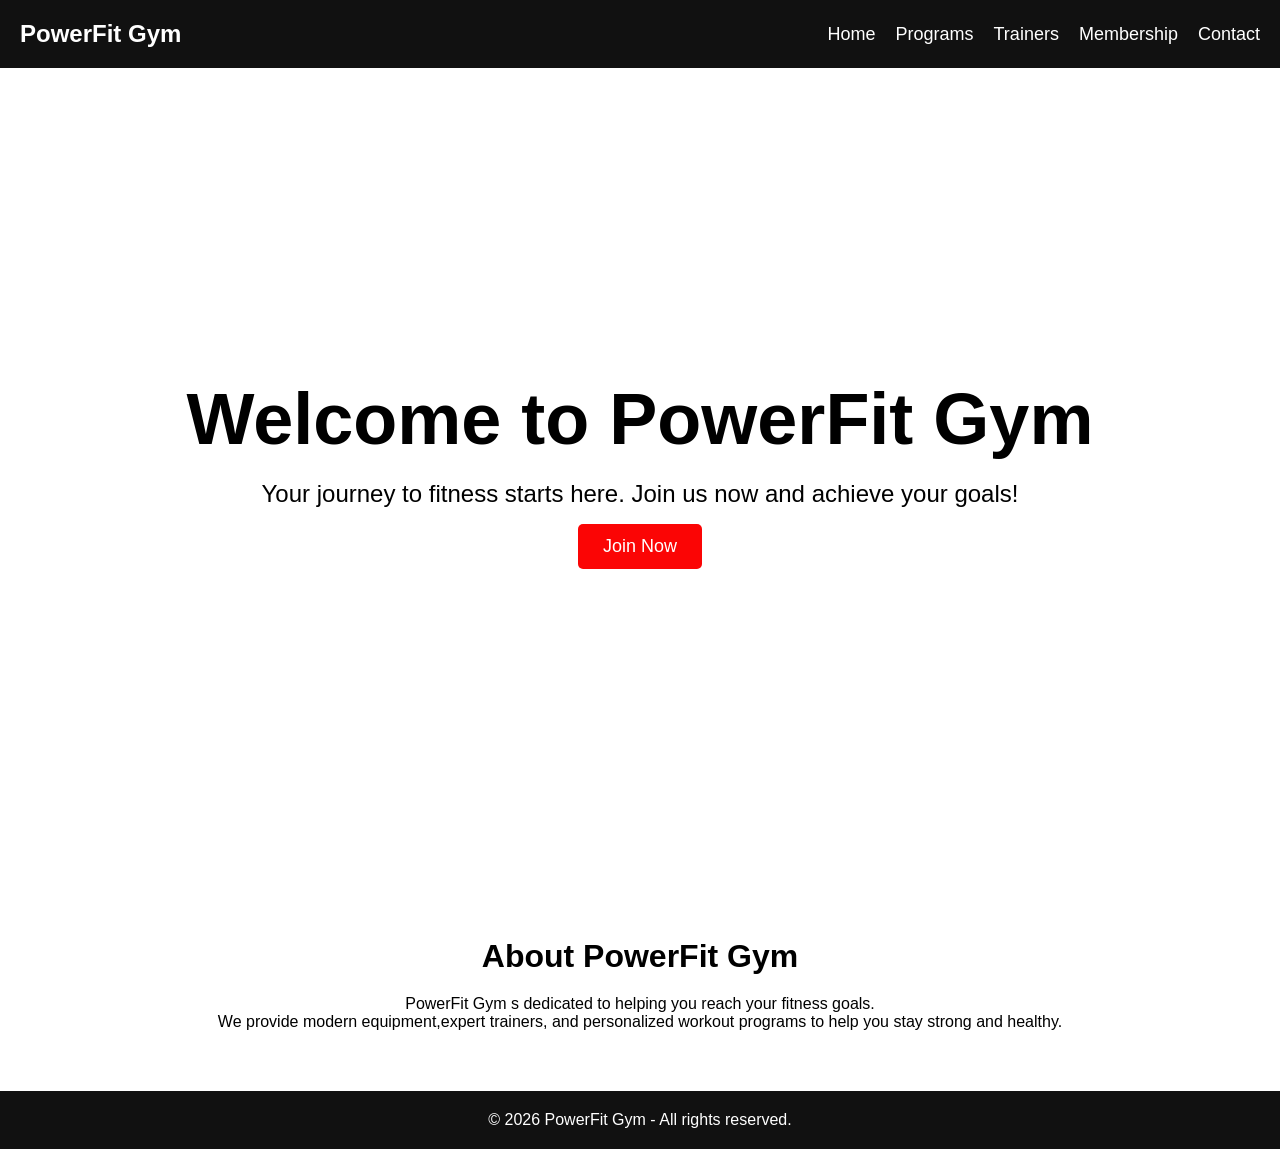
==== index.html @ f58a37de "Added index.html and style.css" ====
<!DOCTYPE html>
<html lang="en">
<head>
    <meta charset="UTF-8">
    <meta name="viewport" content="width=device-width, initial-scale=1.0">
    <title>PowerFit Gym</title>
    <link rel="stylesheet" href="style.css">
</head>
<body>
    <header>
        <nav class="navbar">
            <h1 class="logo">PowerFit Gym</h1>
            <ul class="nav-links">
                <li><a href="#">Home</a></li>
                <li><a href="#">Programs</a></li>
                <li><a href="#">Trainers</li>
                <li><a href="#">Membership</a></li>
                <li><a href="#">Contact</a></li>
                </ul>
        </nav>
    </header>
    <section class="hero">
        <div class="hero-text">
            <h2>Welcome to PowerFit Gym</h2>
            <p>Your journey to fitness starts here. Join us now and achieve your goals!</p>
            <a href="membership.html" class="btn">Join Now</a>
        </div>
        </section>
        <section class="about">
        <h2>About PowerFit Gym</h2>
        <p>PowerFit Gym s dedicated to helping you reach your fitness goals.</p>
        <p>We provide modern equipment,expert trainers, and personalized workout programs to help
           you stay strong and healthy.</p>
        </section>
    <footer>
        <p>&copy; 2026 PowerFit Gym - All rights reserved.</p>
    </footer>
</body>
</html>
---- style.css ----
*{  margin: 0; 
    padding: 0; 
    box-sizing: border-box;
    font-family: Arial, Helvetica, sans-serif
}
.navbar{
    display: flex;
    justify-content: space-between;
    align-items: center;
    background-color: #111;
    padding: 20px;
}
.logo{
    color: #fff;
    font-size: 24px;
}
.nav-links{
    display: flex;
    list-style: none;
}
.nav-links li{
    margin-left: 20px;
}
.nav-links a{
    color: #fff;
    text-decoration: none;
    font-size: 18px;
}
.nav-links a:hover{
    color: #fb0505;
}
.hero{
    display: flex;
    justify-content: center;
    align-items: center;
    height: 90vh;
    background-image: url("gym.jpg");
    justify-content: center;
    align-items: center;
    text-align: center;
    background-color: white;
}
.hero-text{
    font-size: 48px;
}
.hero-text p{
    font-size: 24px;
    margin-top: 20px;
}
.btn{
    display: inline-block;
    padding: 12px 25px;
    background-color: #fb0505;
    color: #fff;
    text-decoration: none;
    font-size: 18px;
    border-radius: 5px;
}
.btn:hover{
    background-color: #ea0b0b;
}
.about{
    text-align: center;
    padding: 60px;
}
.about h2{
    font-size: 32px;
    margin-bottom: 20px;
}
footer{
    background-color: #111;
    color: #fff;
    text-align: center;
    padding: 20px;
}
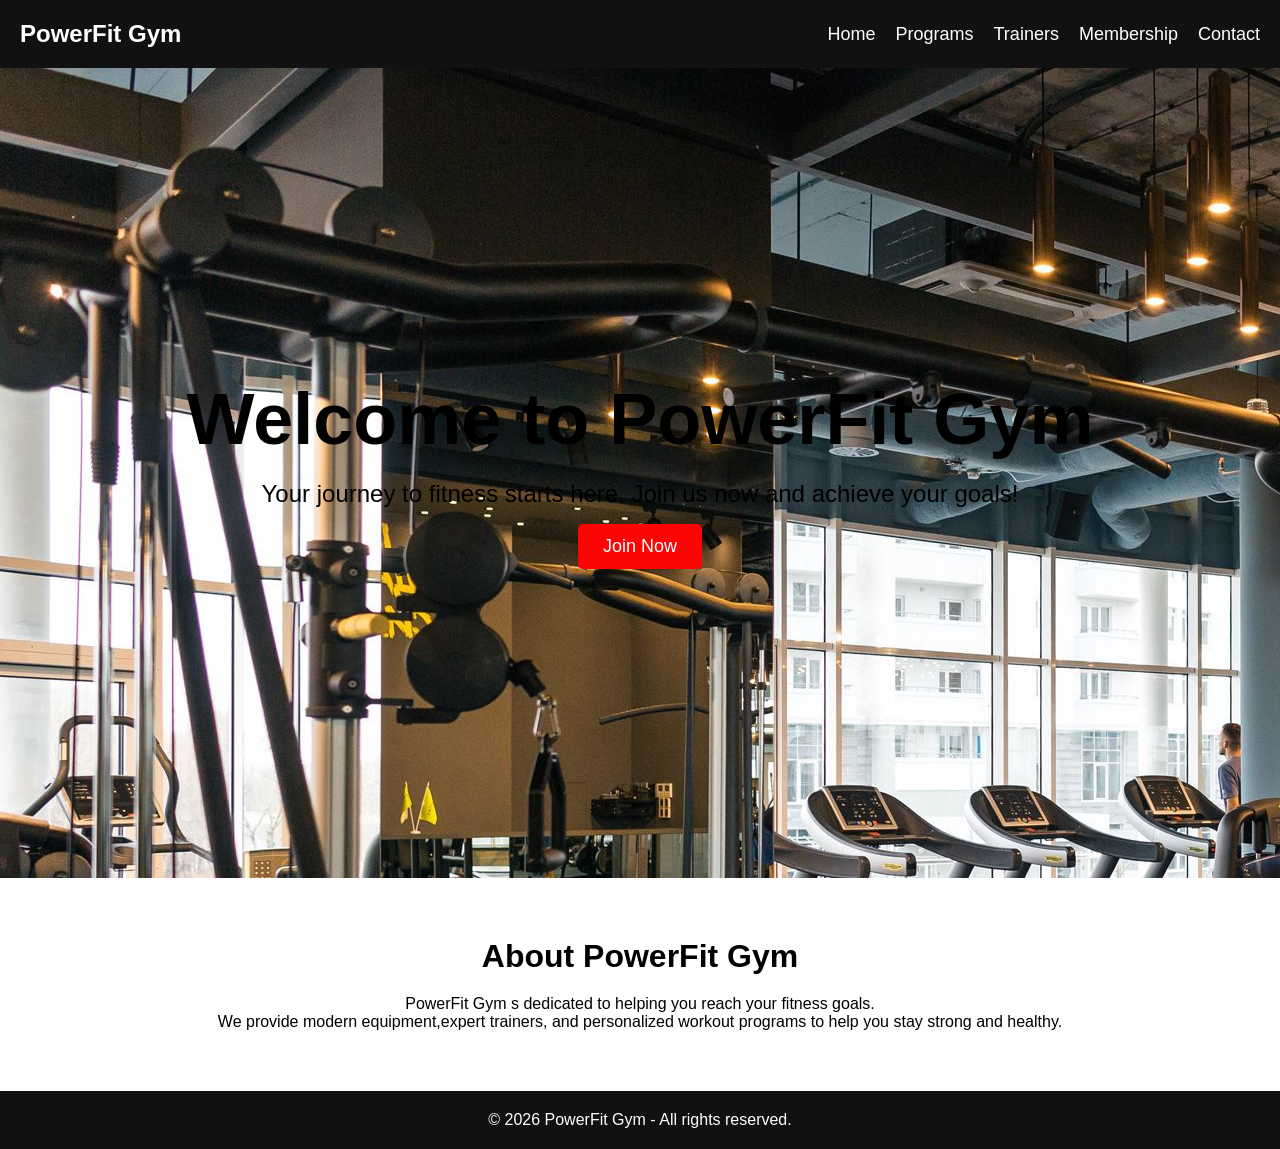
==== commit 2863e86a: "Update index.html" ====
--- a/index.html
+++ b/index.html
@@ -11,8 +11,8 @@
         <nav class="navbar">
             <h1 class="logo">PowerFit Gym</h1>
             <ul class="nav-links">
-                <li><a href="#">Home</a></li>
-                <li><a href="#">Programs</a></li>
+                <li><a href="index.html">Home</a></li>
+                <li><a href="programs.html">Programs</a></li>
                 <li><a href="#">Trainers</li>
                 <li><a href="#">Membership</a></li>
                 <li><a href="#">Contact</a></li>
@@ -36,4 +36,4 @@
         <p>&copy; 2026 PowerFit Gym - All rights reserved.</p>
     </footer>
 </body>
-</html>+</html>
--- a/style.css
+++ b/style.css
@@ -34,7 +34,7 @@
     justify-content: center;
     align-items: center;
     height: 90vh;
-    background-image: url("gym.jpg");
+    background-image: url(gym.jpg);
     justify-content: center;
     align-items: center;
     text-align: center;
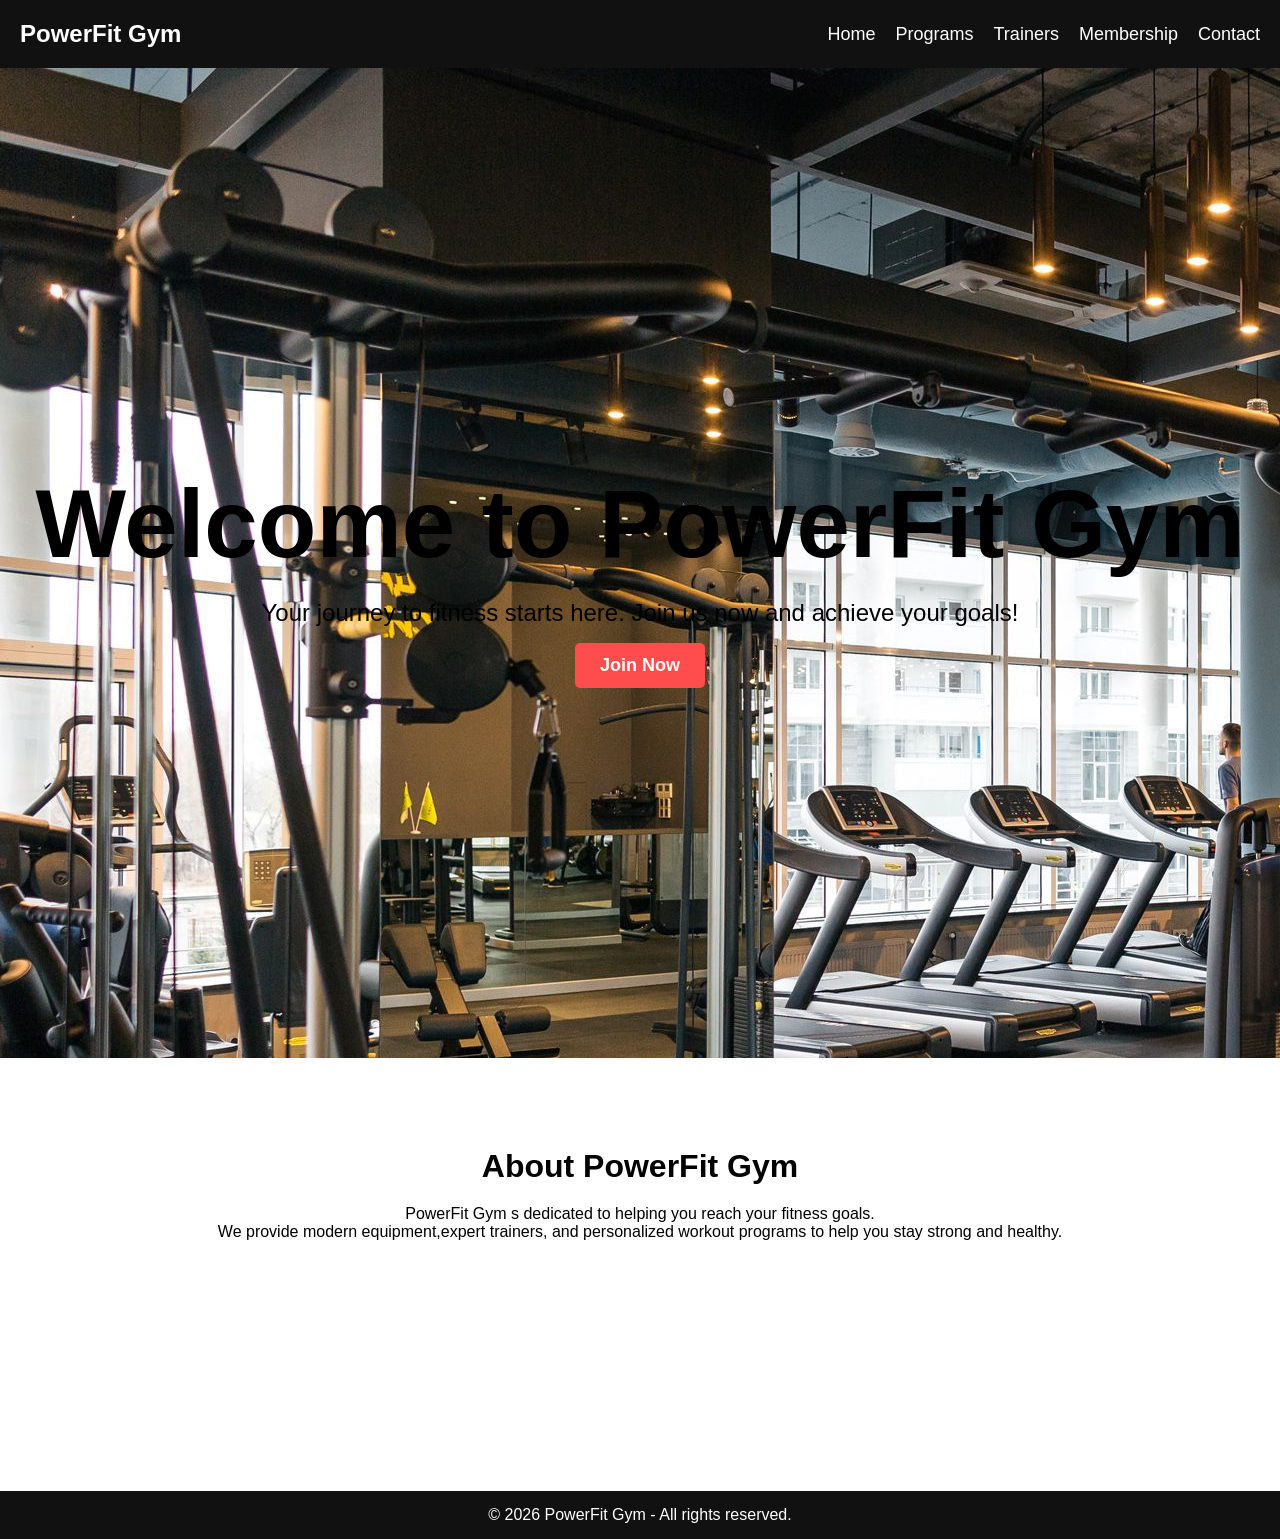
==== commit 88847ec2: "Added new files" ====
--- a/index.html
+++ b/index.html
@@ -13,9 +13,9 @@
             <ul class="nav-links">
                 <li><a href="index.html">Home</a></li>
                 <li><a href="programs.html">Programs</a></li>
-                <li><a href="#">Trainers</li>
-                <li><a href="#">Membership</a></li>
-                <li><a href="#">Contact</a></li>
+                <li><a href="trainers.html">Trainers</a></li>
+                <li><a href="membership.html">Membership</a></li>
+                <li><a href="contact.html">Contact</a></li>
                 </ul>
         </nav>
     </header>
@@ -36,4 +36,4 @@
         <p>&copy; 2026 PowerFit Gym - All rights reserved.</p>
     </footer>
 </body>
-</html>
+</html>
--- a/style.css
+++ b/style.css
@@ -22,23 +22,23 @@
     margin-left: 20px;
 }
 .nav-links a{
-    color: #fff;
     text-decoration: none;
     font-size: 18px;
+    color: #fff;
 }
 .nav-links a:hover{
-    color: #fb0505;
+    color: #ff4d4d;
 }
 .hero{
     display: flex;
     justify-content: center;
     align-items: center;
-    height: 90vh;
-    background-image: url(gym.jpg);
-    justify-content: center;
-    align-items: center;
-    text-align: center;
-    background-color: white;
+    height: 110vh;
+    background-image: url("gym.jpg");
+    justify-content: center;
+    align-items: center;
+    text-align: center;
+    background-color: white
 }
 .hero-text{
     font-size: 48px;
@@ -50,11 +50,12 @@
 .btn{
     display: inline-block;
     padding: 12px 25px;
-    background-color: #fb0505;
+    background-color: #ff4d4d;
     color: #fff;
     text-decoration: none;
     font-size: 18px;
     border-radius: 5px;
+    font-weight: bold;
 }
 .btn:hover{
     background-color: #ea0b0b;
@@ -73,3 +74,181 @@
     text-align: center;
     padding: 20px;
 }
+h2{ 
+    font-size: 2em;
+    margin-top: 30px;
+    text-align: center
+}
+.programs {
+    padding: 40px 60px;
+    text-align: center;
+}
+.programs-container {
+    display: flex;
+    justify-content: center;
+    align-items: center;
+    gap: 30px;
+    margin: 50px auto;
+    flex-wrap: wrap;
+    max-width: 1000px;
+}
+.program-card  {
+    background: linear-gradient(135deg,#1a1a1a, #333);
+    color: #000;
+    padding: 30px;
+    width: 260px;
+    border-radius: 20px;
+    box-shadow: 0 10px 25px rgba(0, 0, 0, 0.6);
+    transition: all 0.4s ease;
+    cursor: pointer;
+}
+.program-card:hover {
+    transform: translateY(-10px) scale(1.05);
+    background: #ff4d4d;
+    color: #fff;
+}
+.program-card h3 {
+    margin-bottom: 10px;
+}
+footer {
+    background-color: #111;
+    margin-top: 190px;
+    text-align: center;
+    padding: 15px;
+}
+.trainers {
+    padding: 60px;
+    text-align: center;
+}
+.trainer-card {
+    background: #fff;
+    margin: 15px auto;
+    padding: 20px;
+    width: 50%;
+    border-radius: 10px;
+    box-shadow: 0 2px 6px rgba(0, 0, 0, 0.1);
+    transition: transform 0.3s ease;
+}
+.trainer-container {
+    display: flex;
+    flex-wrap: wrap;
+    justify-content: center;
+    gap: 20px
+}
+.trainer-card:hover {
+    transform: translateY(-10px);
+}
+.trainer-card img {
+    width: 50%;
+    border-radius: 10px;
+}
+contact {
+    padding: 60px;
+    text-align: center;
+}
+.contact h2 {
+    font-size: 2.5em;
+    margin-bottom: 20px;
+}
+.contact p {
+    color: grey;
+    margin-bottom: 30px;
+}
+.contact-container {
+    display: flex;
+    justify-content: center;
+    gap: 20px;
+    flex-wrap: wrap;
+}
+.contact-info {
+    max-width: 300px;
+    text-align: left;
+}
+.contact-info h3 {
+    margin-bottom: 10px;
+}
+form {
+    display: flex;
+    flex-direction: column;
+    width: 300px;
+}
+form input, form textarea {
+    padding: 10px;
+    margin-bottom: 15px;
+    border: 1px solid #ccc;
+    border-radius: 5px;
+    font-size: 1em;
+}
+form button {
+    padding: 10px;
+    background-color: #ff4d4d;
+    color: #fff;
+    border: none;
+    border-radius: 5px;
+    font-size: 1em;
+    cursor: pointer;
+}
+form button:hover {
+    background-color: #e60000;
+}
+.membership {
+    padding: 50px 20px;
+    text-align: center;
+    background-color: #f5f7fa;
+}
+.membership h2 {
+    font-size: 2.5em;
+    margin-bottom: 20px;
+}
+.subtitle {
+    color: #666;
+    margin-bottom: 40px;
+}
+.plans {
+    display: flex;
+    justify-content: center;
+    gap: 20px;
+    flex-wrap: wrap;
+}   
+.plan {
+    background-color: #fff;
+    padding: 20px;
+    border-radius: 10px;
+    box-shadow: 0 2px 6px rgba(0, 0, 0, 0.1);
+    width: 300px;
+    transition: transform 0.3s ease;
+}
+.plan:hover {
+    transform: translateY(-10px);
+}           
+.plan h2 {
+    margin-bottom: 15px;
+}   
+.price {
+    font-size: 24px;
+    color: red;
+    margin-bottom: 15px;
+}              
+.plan ul {
+    list-style: none;
+    padding: 0;
+    margin-bottom: 20px;
+}
+.plan ul li {
+    margin-bottom: 8px 0;
+}           
+.plan button {
+    padding: 10px 20px;
+    background-color: red;
+    color: #fff;
+    border: none;
+    border-radius: 5px;
+    font-size: 1em;
+    cursor: pointer;
+} 
+.plan button:hover {
+    background-color: red;
+}
+.vip {
+    border: 2px solid gold;
+}
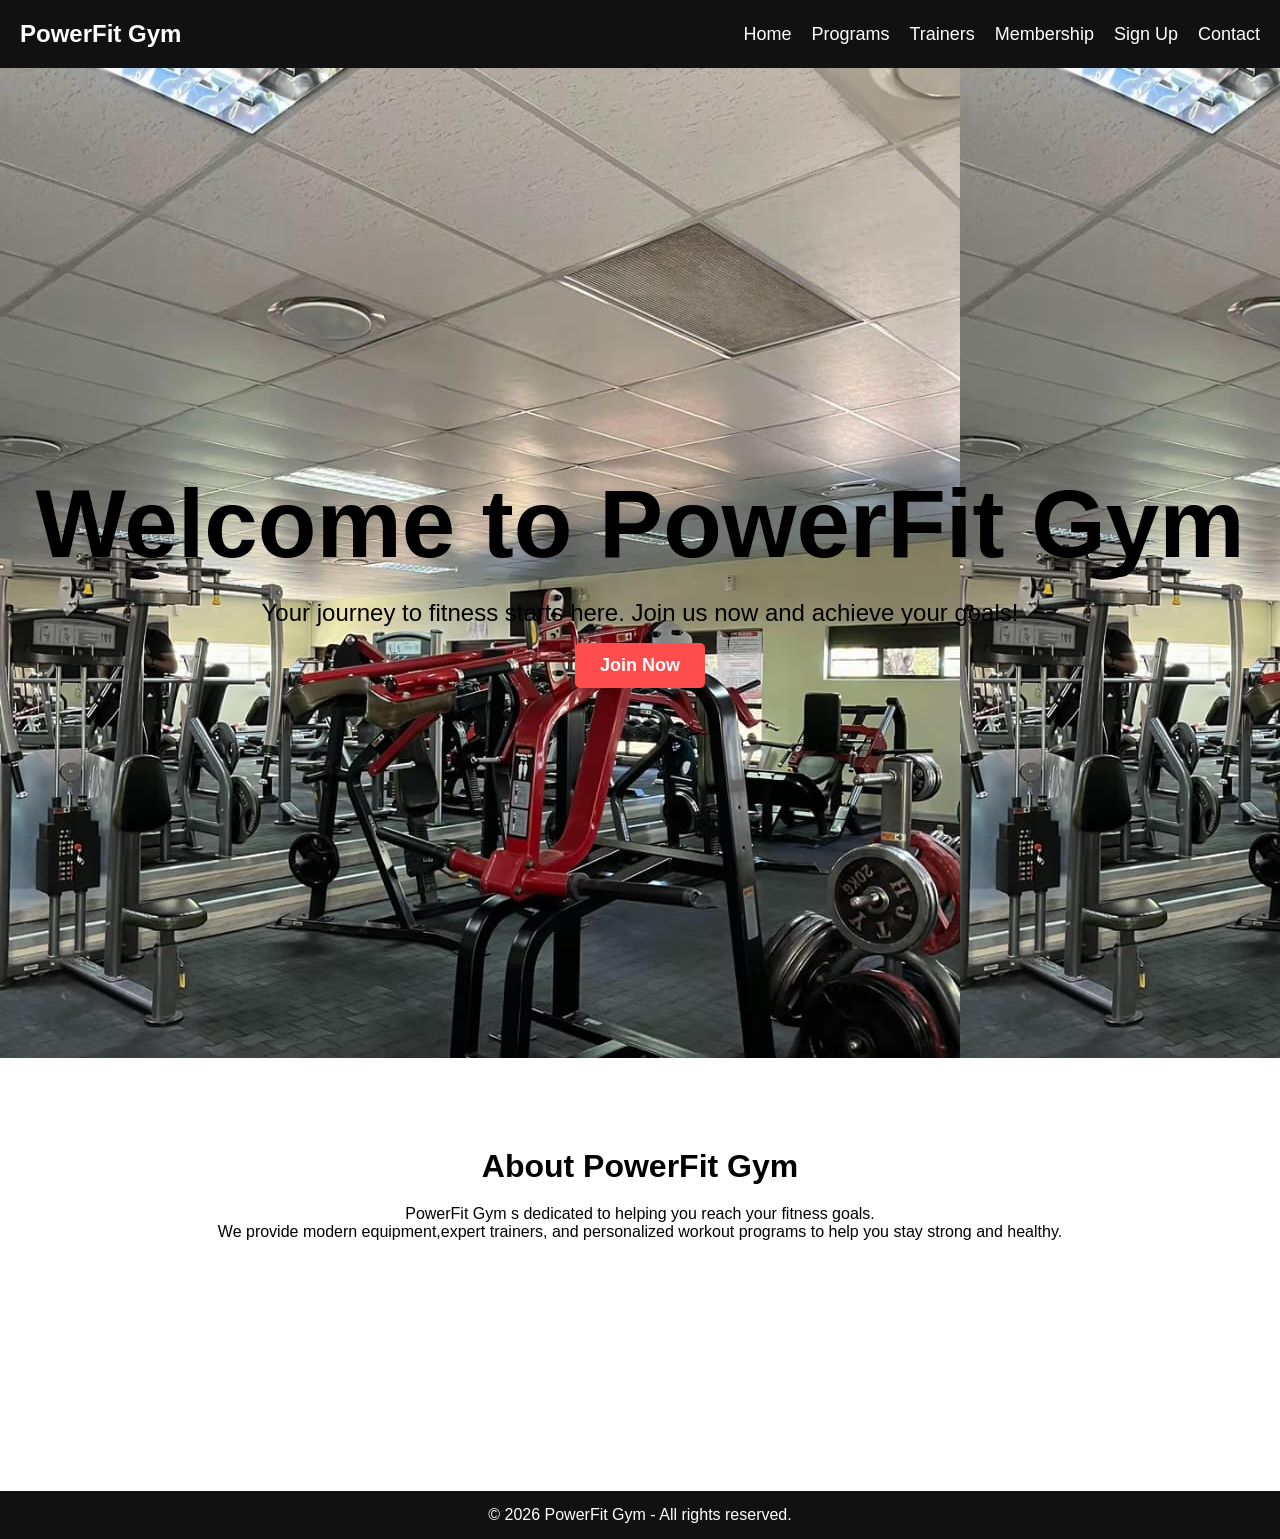
==== commit 6e75f08a: "adding index added index file" ====
--- a/index.html
+++ b/index.html
@@ -15,6 +15,7 @@
                 <li><a href="programs.html">Programs</a></li>
                 <li><a href="trainers.html">Trainers</a></li>
                 <li><a href="membership.html">Membership</a></li>
+                <li><a href="signup.html">Sign Up</a></li>
                 <li><a href="contact.html">Contact</a></li>
                 </ul>
         </nav>
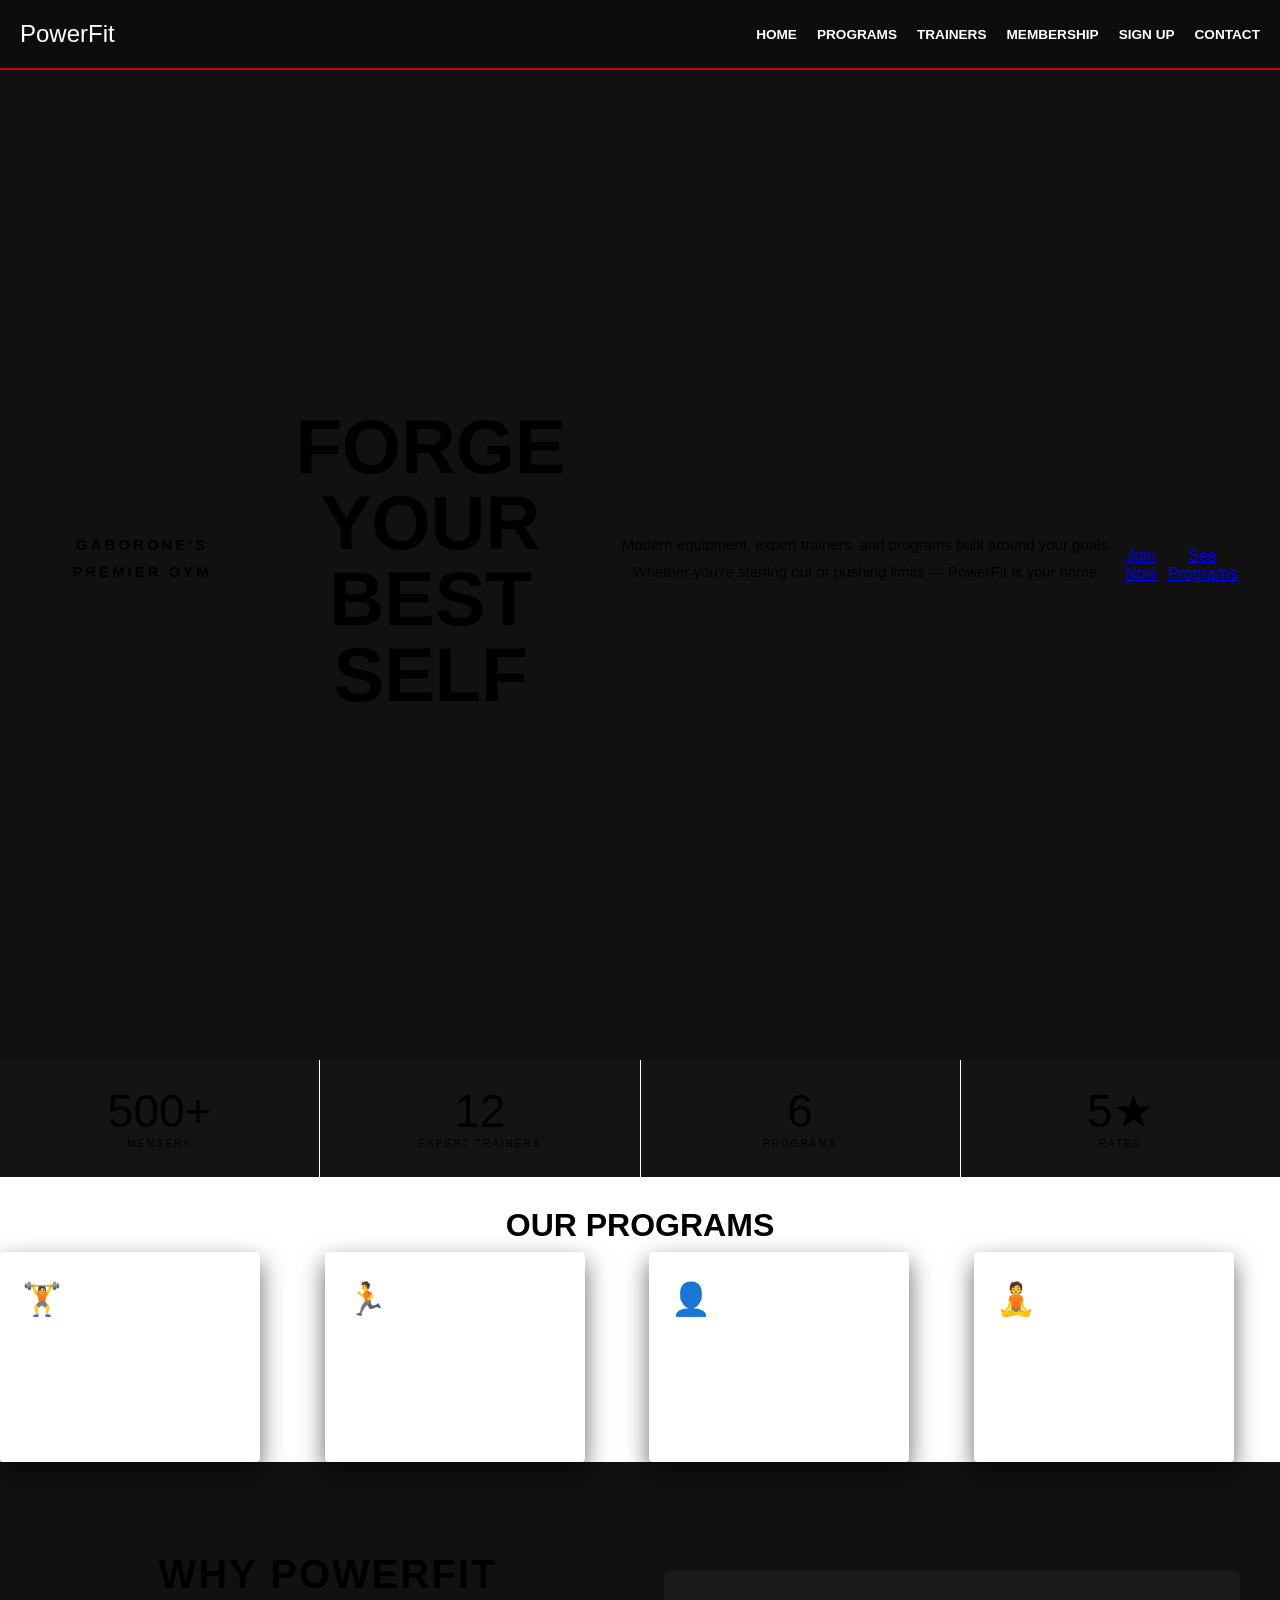
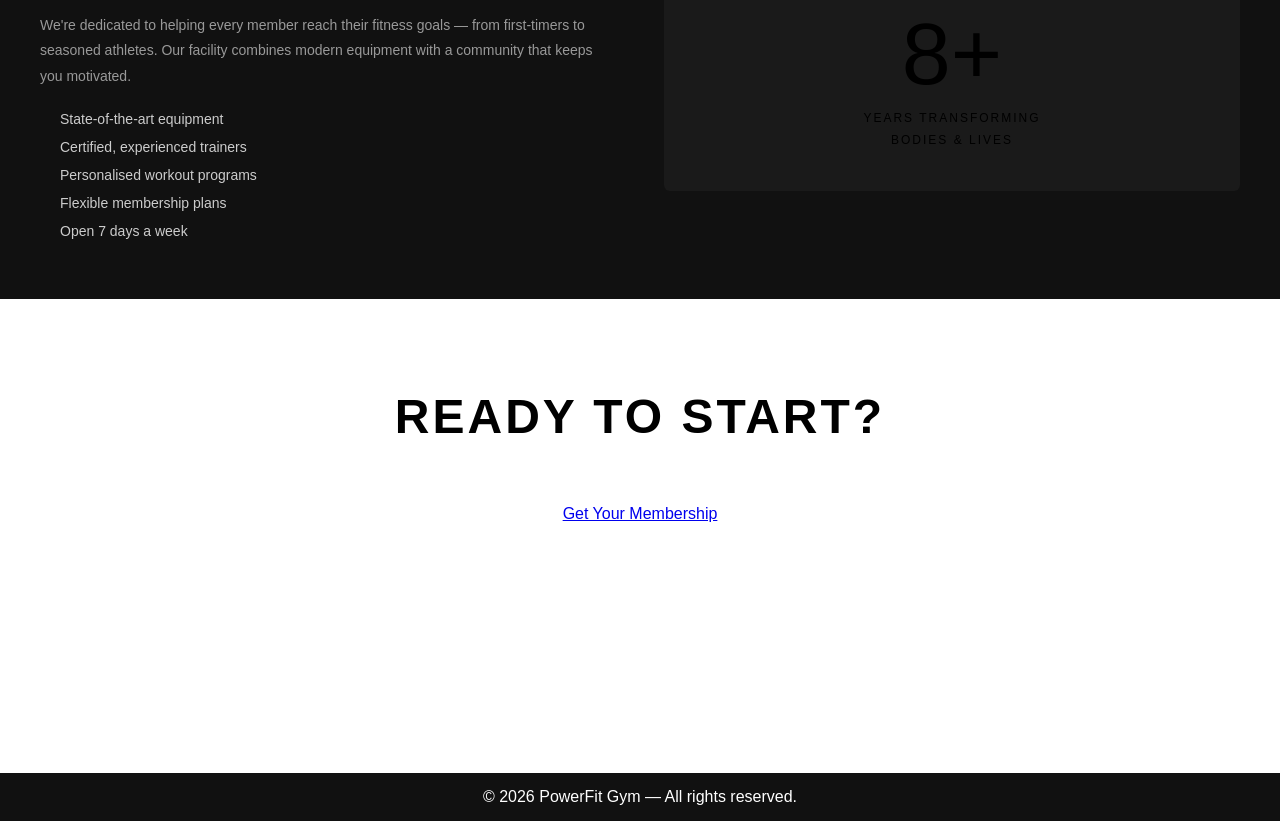
==== commit 0a86f0ab: "added index file adding index file" ====
--- a/index.html
+++ b/index.html
@@ -1,40 +1,374 @@
-<!DOCTYPE html>
-<html lang="en">
-<head>
-    <meta charset="UTF-8">
-    <meta name="viewport" content="width=device-width, initial-scale=1.0">
-    <title>PowerFit Gym</title>
-    <link rel="stylesheet" href="style.css">
-</head>
-<body>
-    <header>
-        <nav class="navbar">
-            <h1 class="logo">PowerFit Gym</h1>
-            <ul class="nav-links">
-                <li><a href="index.html">Home</a></li>
-                <li><a href="programs.html">Programs</a></li>
-                <li><a href="trainers.html">Trainers</a></li>
-                <li><a href="membership.html">Membership</a></li>
-                <li><a href="signup.html">Sign Up</a></li>
-                <li><a href="contact.html">Contact</a></li>
-                </ul>
-        </nav>
-    </header>
-    <section class="hero">
-        <div class="hero-text">
-            <h2>Welcome to PowerFit Gym</h2>
-            <p>Your journey to fitness starts here. Join us now and achieve your goals!</p>
-            <a href="membership.html" class="btn">Join Now</a>
-        </div>
-        </section>
-        <section class="about">
-        <h2>About PowerFit Gym</h2>
-        <p>PowerFit Gym s dedicated to helping you reach your fitness goals.</p>
-        <p>We provide modern equipment,expert trainers, and personalized workout programs to help
-           you stay strong and healthy.</p>
-        </section>
-    <footer>
-        <p>&copy; 2026 PowerFit Gym - All rights reserved.</p>
-    </footer>
-</body>
-</html>+<!DOCTYPE html>
+<html lang="en">
+<head>
+  <meta charset="UTF-8" />
+  <meta name="viewport" content="width=device-width, initial-scale=1.0" />
+  <title>PowerFit Gym</title>
+
+  <!-- Shared stylesheet -->
+  <link rel="stylesheet" href="style.css" />
+
+  <!-- Page-specific styles -->
+  <style>
+    /* ── Hero Section ──────────────────────── */
+    .hero {
+      background: #111111;
+      border-bottom: 3px solid var(--red);
+      padding: 80px 40px;
+    }
+
+    .hero-tag {
+      font-size: 11px;
+      letter-spacing: 3px;
+      text-transform: uppercase;
+      color: var(--red);
+      font-weight: 600;
+      margin-bottom: 12px;
+    }
+
+    /* Big bold headline */
+    .hero h1 {
+      font-family: 'Bebas Neue', sans-serif;
+      font-size: 76px;
+      line-height: 1;
+      color: var(--white);
+      margin-bottom: 8px;
+    }
+
+    .hero h1 span {
+      color: var(--red);
+    }
+
+    .hero p {
+      font-size: 15px;
+      color: var(--gray-muted);
+      max-width: 500px;
+      line-height: 1.8;
+      margin: 18px 0 32px;
+    }
+
+    /* ── Stats Bar ─────────────────────────── */
+    .stats-bar {
+      display: grid;
+      /* Auto-fit: puts as many 140px columns as will fit */
+      grid-template-columns: repeat(auto-fit, minmax(140px, 1fr));
+      gap: 1px;           /* 1px gap shows the red background as divider lines */
+      background: var(--red);
+      border-bottom: 3px solid var(--red);
+    }
+
+    .stat {
+      background: #141414;
+      padding: 28px 20px;
+      text-align: center;
+    }
+
+    .stat-number {
+      font-family: 'Bebas Neue', sans-serif;
+      font-size: 46px;
+      color: var(--red);
+      line-height: 1;
+    }
+
+    .stat-label {
+      font-size: 10px;
+      color: var(--gray-dim);
+      letter-spacing: 2px;
+      text-transform: uppercase;
+      margin-top: 4px;
+    }
+
+    /* ── Programs Section ──────────────────── */
+    .programs-grid {
+      display: grid;
+      grid-template-columns: repeat(auto-fit, minmax(200px, 1fr));
+      gap: 18px;
+      margin-top: 8px;
+    }
+
+    .program-card {
+      background: var(--black-card);
+      border: 1px solid var(--border);
+      /* Red top accent stripe */
+      border-top: 3px solid var(--red);
+      padding: 28px 22px;
+      border-radius: 4px;
+      transition: border-color 0.2s;
+    }
+
+    .program-card:hover {
+      border-top-color: #e74c3c;
+    }
+
+    /* Icon above card title */
+    .program-icon {
+      font-size: 32px;
+      margin-bottom: 14px;
+    }
+
+    .program-card h3 {
+      font-family: 'Bebas Neue', sans-serif;
+      font-size: 22px;
+      letter-spacing: 1px;
+      color: var(--white);
+      margin-bottom: 10px;
+    }
+
+    .program-card p {
+      font-size: 13px;
+      color: var(--gray-muted);
+      line-height: 1.7;
+    }
+
+    /* ── About Section ─────────────────────── */
+    .about-section {
+      background: #111111;
+      padding: 60px 40px;
+      display: grid;
+      grid-template-columns: 1fr 1fr;
+      gap: 48px;
+      align-items: center;
+    }
+
+    .about-text h2 {
+      font-family: 'Bebas Neue', sans-serif;
+      font-size: 40px;
+      letter-spacing: 2px;
+      color: var(--white);
+      margin-bottom: 6px;
+    }
+
+    .about-text h2 span {
+      color: var(--red);
+    }
+
+    .about-text p {
+      font-size: 14px;
+      color: #999999;
+      line-height: 1.8;
+      margin-top: 16px;
+    }
+
+    /* Feature bullet list */
+    .feature-list {
+      list-style: none;
+      margin-top: 22px;
+      display: flex;
+      flex-direction: column;
+      gap: 12px;
+    }
+
+    .feature-list li {
+      display: flex;
+      align-items: center;
+      gap: 12px;
+      font-size: 14px;
+      color: #cccccc;
+    }
+
+    /* Red dot before each feature */
+    .feature-list li::before {
+      content: '';
+      width: 8px;
+      height: 8px;
+      background: var(--red);
+      border-radius: 50%;
+      flex-shrink: 0;
+    }
+
+    /* Right-side visual panel */
+    .about-visual {
+      background: #1a1a1a;
+      border: 1px solid var(--border);
+      border-radius: 6px;
+      padding: 40px 28px;
+      text-align: center;
+    }
+
+    .about-visual .big-number {
+      font-family: 'Bebas Neue', sans-serif;
+      font-size: 88px;
+      color: var(--red);
+      line-height: 1;
+    }
+
+    .about-visual p {
+      font-size: 12px;
+      letter-spacing: 2px;
+      text-transform: uppercase;
+      color: var(--gray-dim);
+      margin-top: 10px;
+      line-height: 1.8;
+    }
+
+    /* ── CTA Banner ────────────────────────── */
+    .cta-banner {
+      background: var(--red);
+      padding: 60px 40px;
+      text-align: center;
+    }
+
+    .cta-banner h2 {
+      font-family: 'Bebas Neue', sans-serif;
+      font-size: 48px;
+      letter-spacing: 3px;
+      color: var(--white);
+      margin-bottom: 14px;
+    }
+
+    .cta-banner p {
+      font-size: 15px;
+      color: rgba(255, 255, 255, 0.8);
+      margin-bottom: 30px;
+    }
+
+    /* ── Responsive ────────────────────────── */
+    @media (max-width: 720px) {
+      .hero h1 {
+        font-size: 52px;
+      }
+
+      .about-section {
+        grid-template-columns: 1fr;
+        padding: 40px 20px;
+      }
+    }
+
+    @media (max-width: 480px) {
+      .hero {
+        padding: 50px 20px;
+      }
+
+      .hero h1 {
+        font-size: 44px;
+      }
+
+      .btn-ghost {
+        margin-left: 0;
+        margin-top: 10px;
+        display: inline-block;
+      }
+    }
+  </style>
+</head>
+
+<body>
+
+  <!-- ── Navigation ───────────────────────── -->
+  <nav class="navbar">
+    <div class="logo">Power<span>Fit</span></div>
+    <ul class="nav-links">
+      <li><a href="index.html" class="active">Home</a></li>
+      <li><a href="programs.html">Programs</a></li>
+      <li><a href="trainers.html">Trainers</a></li>
+      <li><a href="membership.html">Membership</a></li>
+      <li><a href="signup.html">Sign Up</a></li>
+      <li><a href="contact.html">Contact</a></li>
+    </ul>
+  </nav>
+
+  <!-- ── Hero ─────────────────────────────── -->
+  <section class="hero">
+    <p class="hero-tag">Gaborone's Premier Gym</p>
+    <h1>FORGE YOUR<br><span>BEST SELF</span></h1>
+    <p>
+      Modern equipment, expert trainers, and programs built around your goals.
+      Whether you're starting out or pushing limits — PowerFit is your home.
+    </p>
+    <a href="membership.html" class="btn-red">Join Now</a>
+    <a href="programs.html" class="btn-ghost">See Programs</a>
+  </section>
+
+  <!-- ── Stats Bar ─────────────────────────── -->
+  <div class="stats-bar">
+    <div class="stat">
+      <div class="stat-number">500+</div>
+      <div class="stat-label">Members</div>
+    </div>
+    <div class="stat">
+      <div class="stat-number">12</div>
+      <div class="stat-label">Expert Trainers</div>
+    </div>
+    <div class="stat">
+      <div class="stat-number">6</div>
+      <div class="stat-label">Programs</div>
+    </div>
+    <div class="stat">
+      <div class="stat-number">5★</div>
+      <div class="stat-label">Rated</div>
+    </div>
+  </div>
+
+  <!-- ── Programs ──────────────────────────── -->
+  <section class="section">
+    <h2 class="section-title">OUR <span>PROGRAMS</span></h2>
+    <div class="divider"></div>
+
+    <div class="programs-grid">
+
+      <div class="program-card">
+        <div class="program-icon">🏋️</div>
+        <h3>Strength Training</h3>
+        <p>Build muscle and increase strength using modern gym equipment and structured lifting programs.</p>
+      </div>
+
+      <div class="program-card">
+        <div class="program-icon">🏃</div>
+        <h3>Cardio Fitness</h3>
+        <p>Improve endurance and burn calories with our high-energy cardio sessions and interval training.</p>
+      </div>
+
+      <div class="program-card">
+        <div class="program-icon">👤</div>
+        <h3>Personal Training</h3>
+        <p>Work 1-on-1 with certified trainers for personalised plans built around your body and goals.</p>
+      </div>
+
+      <div class="program-card">
+        <div class="program-icon">🧘</div>
+        <h3>Pilates & Yoga</h3>
+        <p>Strengthen your core, improve flexibility, and find balance with guided classes for all levels.</p>
+      </div>
+
+    </div>
+  </section>
+
+  <!-- ── About ──────────────────────────────── -->
+  <section class="about-section">
+    <div class="about-text">
+      <h2>WHY <span>POWERFIT</span></h2>
+      <div class="divider"></div>
+      <p>
+        We're dedicated to helping every member reach their fitness goals — from
+        first-timers to seasoned athletes. Our facility combines modern equipment
+        with a community that keeps you motivated.
+      </p>
+      <ul class="feature-list">
+        <li>State-of-the-art equipment</li>
+        <li>Certified, experienced trainers</li>
+        <li>Personalised workout programs</li>
+        <li>Flexible membership plans</li>
+        <li>Open 7 days a week</li>
+      </ul>
+    </div>
+
+    <div class="about-visual">
+      <div class="big-number">8+</div>
+      <p>Years transforming<br>bodies &amp; lives</p>
+    </div>
+  </section>
+
+  <!-- ── CTA Banner ─────────────────────────── -->
+  <section class="cta-banner">
+    <h2>READY TO START?</h2>
+    <p>Join hundreds of members already transforming their lives at PowerFit Gym.</p>
+    <a href="membership.html" class="btn-white">Get Your Membership</a>
+  </section>
+
+  <!-- ── Footer ────────────────────────────── -->
+  <footer>
+    <p>© 2026 PowerFit Gym — All rights reserved.</p>
+  </footer>
+
+</body>
+</html>
--- a/style.css
+++ b/style.css
@@ -1,33 +1,44 @@
 *{  margin: 0; 
     padding: 0; 
     box-sizing: border-box;
-    font-family: Arial, Helvetica, sans-serif
+    font-family: Barlow, sans-serif;
 }
 .navbar{
     display: flex;
     justify-content: space-between;
     align-items: center;
-    background-color: #111;
+    background-color: #0d0d0d;
     padding: 20px;
 }
 .logo{
     color: #fff;
     font-size: 24px;
 }
-.nav-links{
-    display: flex;
-    list-style: none;
-}
-.nav-links li{
-    margin-left: 20px;
-}
-.nav-links a{
+nav{
+    display: flex;
+    align-items: center;
+    justify-content: space-between;
+    padding: 18px 48px;
+    background: #0a0a0a;
+    border-bottom: 2px solid #d90000;
+    position: sticky;
+    top: 0;
+}
+.nav-links {
+    display: flex;
+    gap: 20px;
+    list-style-type: none;
+}
+.nav-links a {
+    color: #FFFFFF;
     text-decoration: none;
-    font-size: 18px;
-    color: #fff;
+    text-transform: uppercase;
+    font-size: 0.85em;
+    font-weight: 600;
+    transition: color 0.3s ease;
 }
 .nav-links a:hover{
-    color: #ff4d4d;
+    color: #d90000;
 }
 .hero{
     display: flex;
@@ -38,7 +49,8 @@
     justify-content: center;
     align-items: center;
     text-align: center;
-    background-color: white
+    background-color: white;
+    animation: pulse-bg 1s ease-in-out;
 }
 .hero-text{
     font-size: 48px;
@@ -93,8 +105,8 @@
     max-width: 1000px;
 }
 .program-card  {
-    background: linear-gradient(135deg,#1a1a1a, #333);
-    color: #000;
+    background: linear-gradient(135deg,#ff0015, white);
+    color: white;
     padding: 30px;
     width: 260px;
     border-radius: 20px;
@@ -168,9 +180,10 @@
     margin-bottom: 10px;
 }
 form {
-    display: flex;
+    display:flex;
     flex-direction: column;
     width: 300px;
+    text-align: center;
 }
 form input, form textarea {
     padding: 10px;
@@ -251,4 +264,4 @@
 }
 .vip {
     border: 2px solid gold;
-}+}
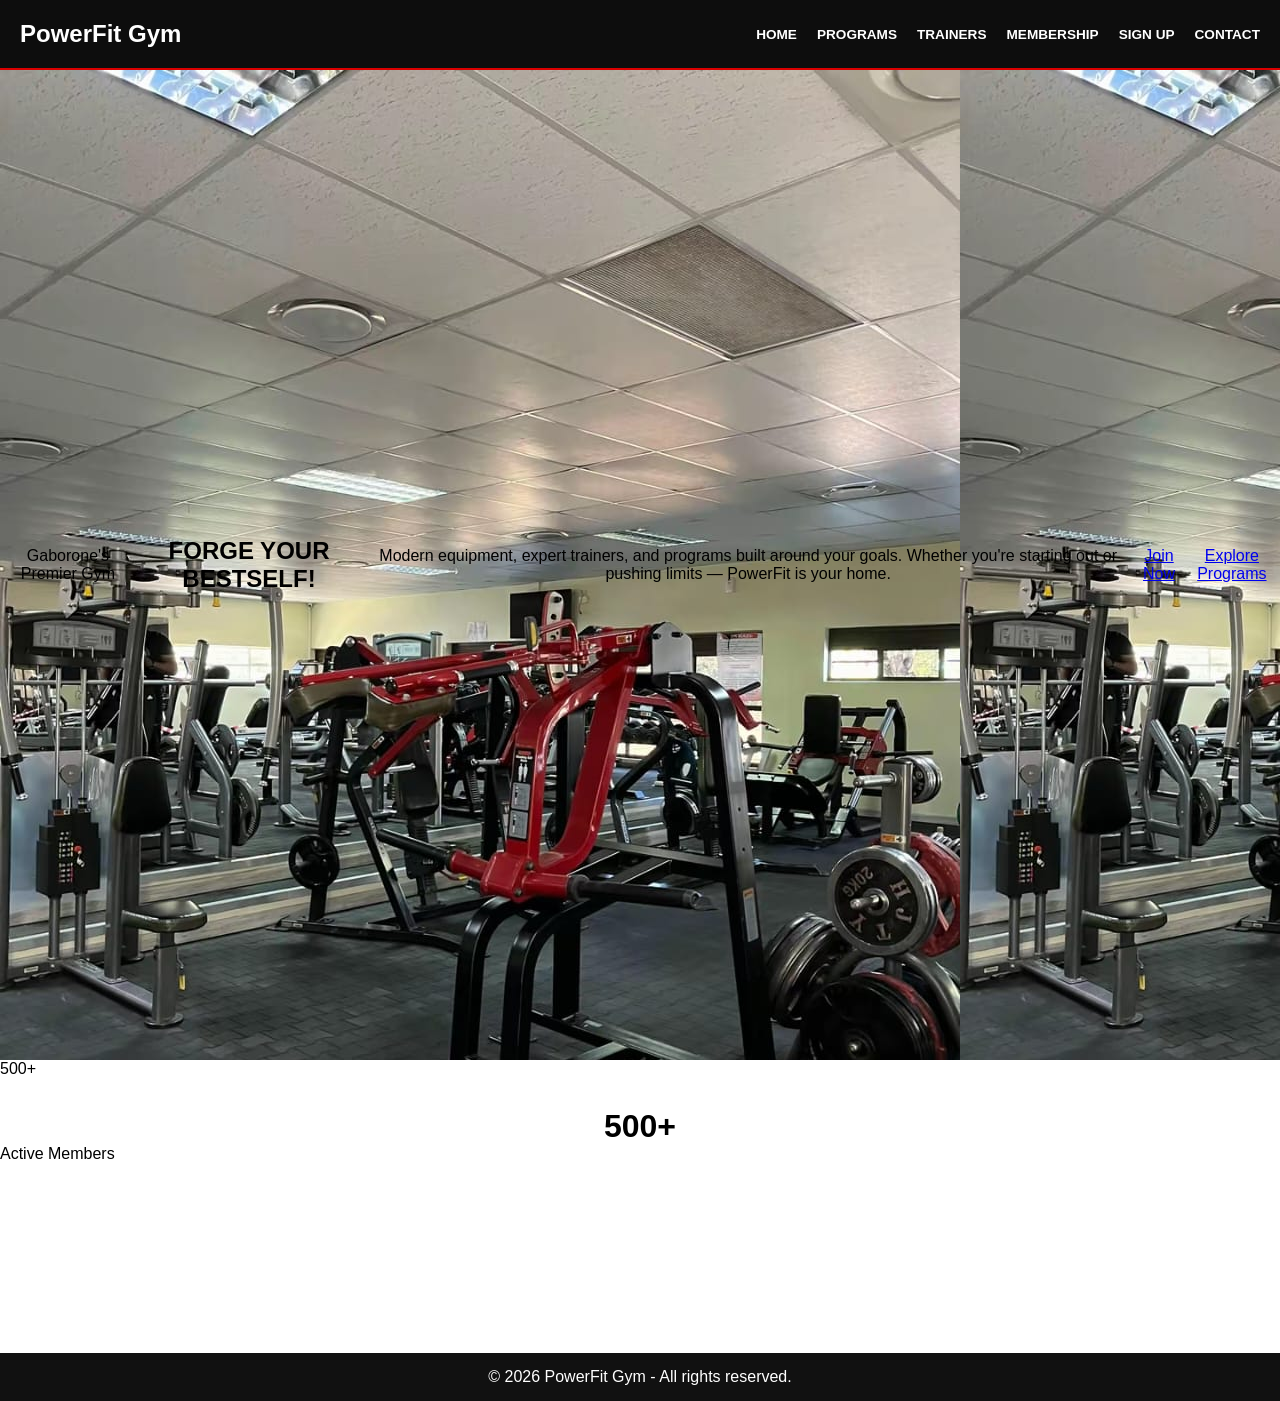
==== commit 27586edc: "added html" ====
--- a/index.html
+++ b/index.html
@@ -1,374 +1,44 @@
-<!DOCTYPE html>
-<html lang="en">
-<head>
-  <meta charset="UTF-8" />
-  <meta name="viewport" content="width=device-width, initial-scale=1.0" />
-  <title>PowerFit Gym</title>
-
-  <!-- Shared stylesheet -->
-  <link rel="stylesheet" href="style.css" />
-
-  <!-- Page-specific styles -->
-  <style>
-    /* ── Hero Section ──────────────────────── */
-    .hero {
-      background: #111111;
-      border-bottom: 3px solid var(--red);
-      padding: 80px 40px;
-    }
-
-    .hero-tag {
-      font-size: 11px;
-      letter-spacing: 3px;
-      text-transform: uppercase;
-      color: var(--red);
-      font-weight: 600;
-      margin-bottom: 12px;
-    }
-
-    /* Big bold headline */
-    .hero h1 {
-      font-family: 'Bebas Neue', sans-serif;
-      font-size: 76px;
-      line-height: 1;
-      color: var(--white);
-      margin-bottom: 8px;
-    }
-
-    .hero h1 span {
-      color: var(--red);
-    }
-
-    .hero p {
-      font-size: 15px;
-      color: var(--gray-muted);
-      max-width: 500px;
-      line-height: 1.8;
-      margin: 18px 0 32px;
-    }
-
-    /* ── Stats Bar ─────────────────────────── */
-    .stats-bar {
-      display: grid;
-      /* Auto-fit: puts as many 140px columns as will fit */
-      grid-template-columns: repeat(auto-fit, minmax(140px, 1fr));
-      gap: 1px;           /* 1px gap shows the red background as divider lines */
-      background: var(--red);
-      border-bottom: 3px solid var(--red);
-    }
-
-    .stat {
-      background: #141414;
-      padding: 28px 20px;
-      text-align: center;
-    }
-
-    .stat-number {
-      font-family: 'Bebas Neue', sans-serif;
-      font-size: 46px;
-      color: var(--red);
-      line-height: 1;
-    }
-
-    .stat-label {
-      font-size: 10px;
-      color: var(--gray-dim);
-      letter-spacing: 2px;
-      text-transform: uppercase;
-      margin-top: 4px;
-    }
-
-    /* ── Programs Section ──────────────────── */
-    .programs-grid {
-      display: grid;
-      grid-template-columns: repeat(auto-fit, minmax(200px, 1fr));
-      gap: 18px;
-      margin-top: 8px;
-    }
-
-    .program-card {
-      background: var(--black-card);
-      border: 1px solid var(--border);
-      /* Red top accent stripe */
-      border-top: 3px solid var(--red);
-      padding: 28px 22px;
-      border-radius: 4px;
-      transition: border-color 0.2s;
-    }
-
-    .program-card:hover {
-      border-top-color: #e74c3c;
-    }
-
-    /* Icon above card title */
-    .program-icon {
-      font-size: 32px;
-      margin-bottom: 14px;
-    }
-
-    .program-card h3 {
-      font-family: 'Bebas Neue', sans-serif;
-      font-size: 22px;
-      letter-spacing: 1px;
-      color: var(--white);
-      margin-bottom: 10px;
-    }
-
-    .program-card p {
-      font-size: 13px;
-      color: var(--gray-muted);
-      line-height: 1.7;
-    }
-
-    /* ── About Section ─────────────────────── */
-    .about-section {
-      background: #111111;
-      padding: 60px 40px;
-      display: grid;
-      grid-template-columns: 1fr 1fr;
-      gap: 48px;
-      align-items: center;
-    }
-
-    .about-text h2 {
-      font-family: 'Bebas Neue', sans-serif;
-      font-size: 40px;
-      letter-spacing: 2px;
-      color: var(--white);
-      margin-bottom: 6px;
-    }
-
-    .about-text h2 span {
-      color: var(--red);
-    }
-
-    .about-text p {
-      font-size: 14px;
-      color: #999999;
-      line-height: 1.8;
-      margin-top: 16px;
-    }
-
-    /* Feature bullet list */
-    .feature-list {
-      list-style: none;
-      margin-top: 22px;
-      display: flex;
-      flex-direction: column;
-      gap: 12px;
-    }
-
-    .feature-list li {
-      display: flex;
-      align-items: center;
-      gap: 12px;
-      font-size: 14px;
-      color: #cccccc;
-    }
-
-    /* Red dot before each feature */
-    .feature-list li::before {
-      content: '';
-      width: 8px;
-      height: 8px;
-      background: var(--red);
-      border-radius: 50%;
-      flex-shrink: 0;
-    }
-
-    /* Right-side visual panel */
-    .about-visual {
-      background: #1a1a1a;
-      border: 1px solid var(--border);
-      border-radius: 6px;
-      padding: 40px 28px;
-      text-align: center;
-    }
-
-    .about-visual .big-number {
-      font-family: 'Bebas Neue', sans-serif;
-      font-size: 88px;
-      color: var(--red);
-      line-height: 1;
-    }
-
-    .about-visual p {
-      font-size: 12px;
-      letter-spacing: 2px;
-      text-transform: uppercase;
-      color: var(--gray-dim);
-      margin-top: 10px;
-      line-height: 1.8;
-    }
-
-    /* ── CTA Banner ────────────────────────── */
-    .cta-banner {
-      background: var(--red);
-      padding: 60px 40px;
-      text-align: center;
-    }
-
-    .cta-banner h2 {
-      font-family: 'Bebas Neue', sans-serif;
-      font-size: 48px;
-      letter-spacing: 3px;
-      color: var(--white);
-      margin-bottom: 14px;
-    }
-
-    .cta-banner p {
-      font-size: 15px;
-      color: rgba(255, 255, 255, 0.8);
-      margin-bottom: 30px;
-    }
-
-    /* ── Responsive ────────────────────────── */
-    @media (max-width: 720px) {
-      .hero h1 {
-        font-size: 52px;
-      }
-
-      .about-section {
-        grid-template-columns: 1fr;
-        padding: 40px 20px;
-      }
-    }
-
-    @media (max-width: 480px) {
-      .hero {
-        padding: 50px 20px;
-      }
-
-      .hero h1 {
-        font-size: 44px;
-      }
-
-      .btn-ghost {
-        margin-left: 0;
-        margin-top: 10px;
-        display: inline-block;
-      }
-    }
-  </style>
-</head>
-
-<body>
-
-  <!-- ── Navigation ───────────────────────── -->
-  <nav class="navbar">
-    <div class="logo">Power<span>Fit</span></div>
-    <ul class="nav-links">
-      <li><a href="index.html" class="active">Home</a></li>
-      <li><a href="programs.html">Programs</a></li>
-      <li><a href="trainers.html">Trainers</a></li>
-      <li><a href="membership.html">Membership</a></li>
-      <li><a href="signup.html">Sign Up</a></li>
-      <li><a href="contact.html">Contact</a></li>
-    </ul>
-  </nav>
-
-  <!-- ── Hero ─────────────────────────────── -->
-  <section class="hero">
-    <p class="hero-tag">Gaborone's Premier Gym</p>
-    <h1>FORGE YOUR<br><span>BEST SELF</span></h1>
-    <p>
-      Modern equipment, expert trainers, and programs built around your goals.
-      Whether you're starting out or pushing limits — PowerFit is your home.
-    </p>
-    <a href="membership.html" class="btn-red">Join Now</a>
-    <a href="programs.html" class="btn-ghost">See Programs</a>
-  </section>
-
-  <!-- ── Stats Bar ─────────────────────────── -->
-  <div class="stats-bar">
-    <div class="stat">
-      <div class="stat-number">500+</div>
-      <div class="stat-label">Members</div>
-    </div>
-    <div class="stat">
-      <div class="stat-number">12</div>
-      <div class="stat-label">Expert Trainers</div>
-    </div>
-    <div class="stat">
-      <div class="stat-number">6</div>
-      <div class="stat-label">Programs</div>
-    </div>
-    <div class="stat">
-      <div class="stat-number">5★</div>
-      <div class="stat-label">Rated</div>
-    </div>
-  </div>
-
-  <!-- ── Programs ──────────────────────────── -->
-  <section class="section">
-    <h2 class="section-title">OUR <span>PROGRAMS</span></h2>
-    <div class="divider"></div>
-
-    <div class="programs-grid">
-
-      <div class="program-card">
-        <div class="program-icon">🏋️</div>
-        <h3>Strength Training</h3>
-        <p>Build muscle and increase strength using modern gym equipment and structured lifting programs.</p>
-      </div>
-
-      <div class="program-card">
-        <div class="program-icon">🏃</div>
-        <h3>Cardio Fitness</h3>
-        <p>Improve endurance and burn calories with our high-energy cardio sessions and interval training.</p>
-      </div>
-
-      <div class="program-card">
-        <div class="program-icon">👤</div>
-        <h3>Personal Training</h3>
-        <p>Work 1-on-1 with certified trainers for personalised plans built around your body and goals.</p>
-      </div>
-
-      <div class="program-card">
-        <div class="program-icon">🧘</div>
-        <h3>Pilates & Yoga</h3>
-        <p>Strengthen your core, improve flexibility, and find balance with guided classes for all levels.</p>
-      </div>
-
-    </div>
-  </section>
-
-  <!-- ── About ──────────────────────────────── -->
-  <section class="about-section">
-    <div class="about-text">
-      <h2>WHY <span>POWERFIT</span></h2>
-      <div class="divider"></div>
-      <p>
-        We're dedicated to helping every member reach their fitness goals — from
-        first-timers to seasoned athletes. Our facility combines modern equipment
-        with a community that keeps you motivated.
-      </p>
-      <ul class="feature-list">
-        <li>State-of-the-art equipment</li>
-        <li>Certified, experienced trainers</li>
-        <li>Personalised workout programs</li>
-        <li>Flexible membership plans</li>
-        <li>Open 7 days a week</li>
-      </ul>
-    </div>
-
-    <div class="about-visual">
-      <div class="big-number">8+</div>
-      <p>Years transforming<br>bodies &amp; lives</p>
-    </div>
-  </section>
-
-  <!-- ── CTA Banner ─────────────────────────── -->
-  <section class="cta-banner">
-    <h2>READY TO START?</h2>
-    <p>Join hundreds of members already transforming their lives at PowerFit Gym.</p>
-    <a href="membership.html" class="btn-white">Get Your Membership</a>
-  </section>
-
-  <!-- ── Footer ────────────────────────────── -->
-  <footer>
-    <p>© 2026 PowerFit Gym — All rights reserved.</p>
-  </footer>
-
-</body>
-</html>
+<!DOCTYPE html>
+<html lang="en">
+<head>
+    <meta charset="UTF-8">
+    <meta name="viewport" content="width=device-width, initial-scale=1.0">
+    <title>PowerFit Gym</title>
+    <link rel="stylesheet" href="style.css">
+</head>
+<body>
+    <header>
+        <nav class="navbar">
+            <h1 class="logo">PowerFit Gym</h1>
+            <ul class="nav-links">
+                <li><a href="index.html">Home</a></li>
+                <li><a href="programs.html">Programs</a></li>
+                <li><a href="trainers.html">Trainers</a></li>
+                <li><a href="membership.html">Membership</a></li>
+                <li><a href="signup.html">Sign Up</a></li>
+                <li><a href="contact.html">Contact</a></li>
+                </ul>
+        </nav>
+    </header>
+    <section class="hero">
+        <p class="hero-tag">Gaborone's Premier Gym</p>
+            <h1> FORGE YOUR BESTSELF!</h1>
+            <p>Modern equipment, expert trainers, and programs built around your goals.
+               Whether you're starting out or pushing limits — PowerFit is your home.</p>
+            <a href="membership.html" class="btn-red">Join Now</a>
+            <a href="programs.html" class="btn-ghost">Explore Programs</a>
+        </section>
+
+        <div class="stats-bar"
+        <div class="stat">
+            <div class="stat-number">500+</div>
+            
+            <h2>500+</h2>
+            <p>Active Members</p>
+       
+
+    <footer>
+        <p>&copy; 2026 PowerFit Gym - All rights reserved.</p>
+    </footer>
+</body>
+</html>
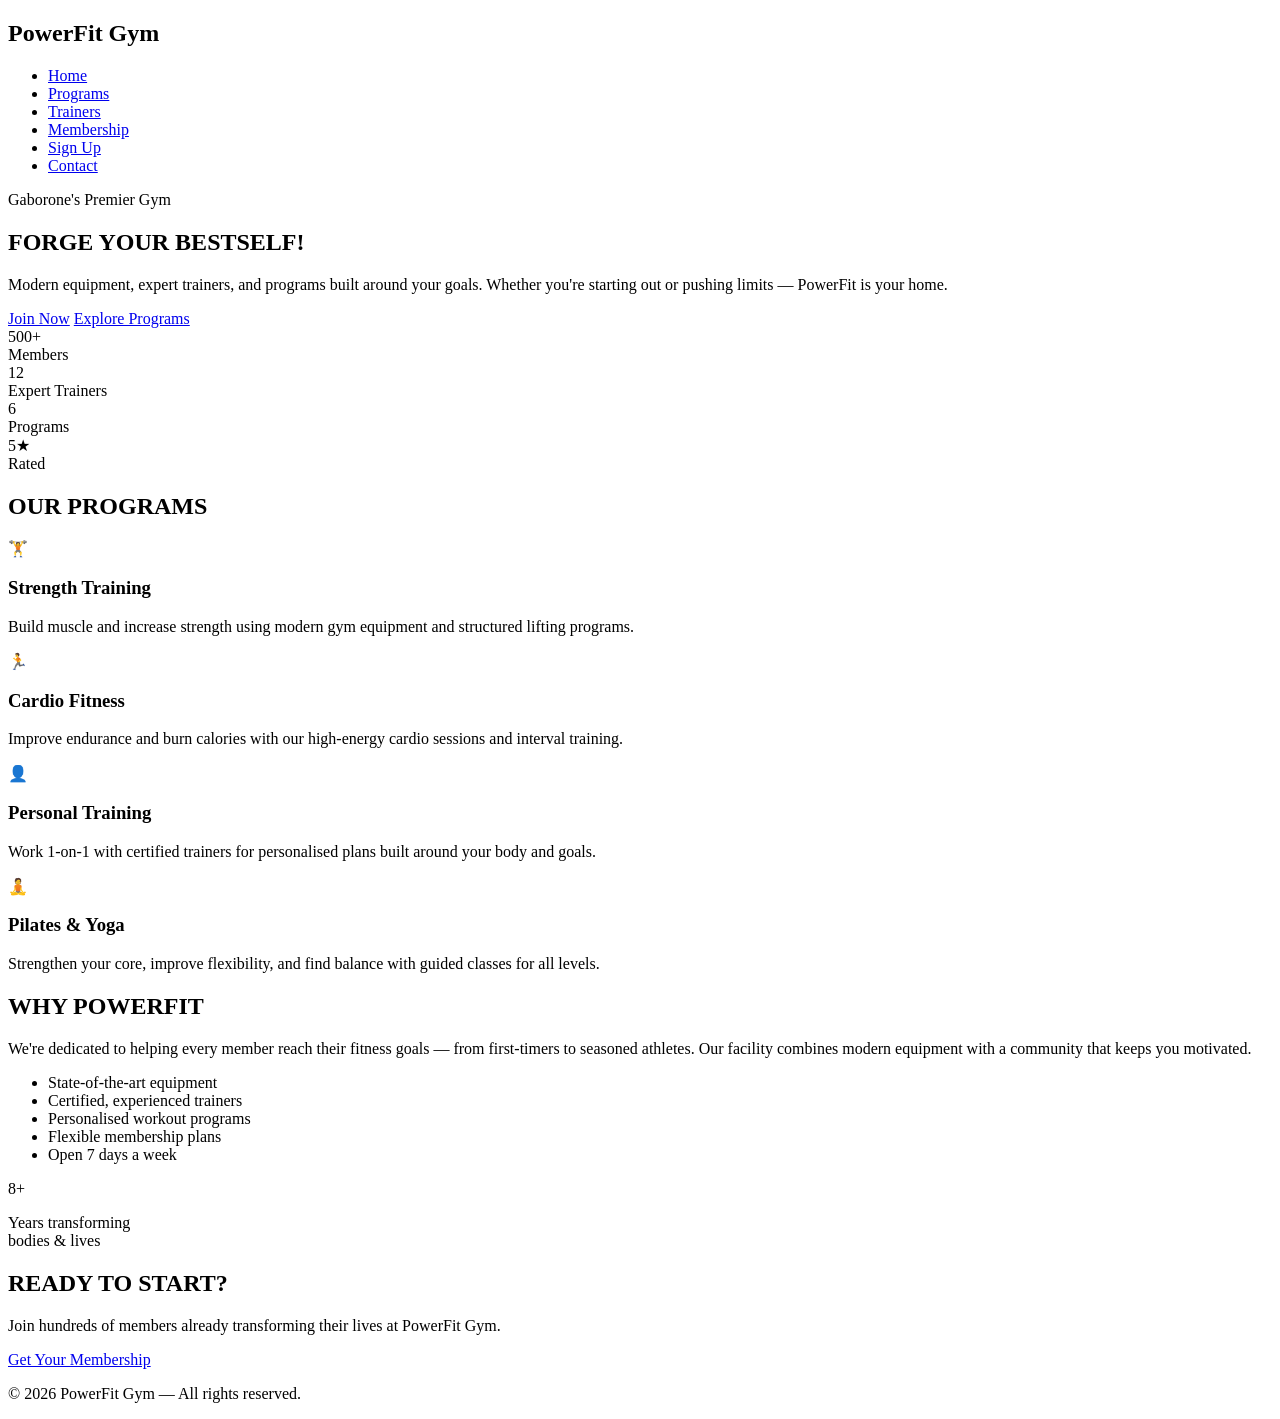
==== commit d1f0b9f0: "added new pages adding new pages" ====
--- a/index.html
+++ b/index.html
@@ -32,13 +32,88 @@
         <div class="stats-bar"
         <div class="stat">
             <div class="stat-number">500+</div>
+            <div class="stat-label">Members</div>
+         </div>
+        <div class="stat">
+        <div class="stat-number">12</div>
+        <div class="stat-label">Expert Trainers</div>
+    </div>
+        <div class="stat">
+        <div class="stat-number">6</div>
+        <div class="stat-label">Programs</div>
+    </div>
+    <div class="stat">
+      <div class="stat-number">5★</div>
+      <div class="stat-label">Rated</div>
+    </div>
+  </div>
             
-            <h2>500+</h2>
-            <p>Active Members</p>
-       
+  <section class="section">
+    <h2 class="section-title">OUR <span>PROGRAMS</span></h2>
+    <div class="divider"></div>
+ 
+    <div class="programs-grid">
+ 
+      <div class="program-card">
+        <div class="program-icon">🏋️</div>
+        <h3>Strength Training</h3>
+        <p>Build muscle and increase strength using modern gym equipment and structured lifting programs.</p>
+      </div>
+ 
+      <div class="program-card">
+        <div class="program-icon">🏃</div>
+        <h3>Cardio Fitness</h3>
+        <p>Improve endurance and burn calories with our high-energy cardio sessions and interval training.</p>
+      </div>
+ 
+      <div class="program-card">
+        <div class="program-icon">👤</div>
+        <h3>Personal Training</h3>
+        <p>Work 1-on-1 with certified trainers for personalised plans built around your body and goals.</p>
+      </div>
+ 
+      <div class="program-card">
+        <div class="program-icon">🧘</div>
+        <h3>Pilates & Yoga</h3>
+        <p>Strengthen your core, improve flexibility, and find balance with guided classes for all levels.</p>
+      </div>
+    </div>
+    </section>
 
-    <footer>
-        <p>&copy; 2026 PowerFit Gym - All rights reserved.</p>
-    </footer>
+    <section class="about-section">
+    <div class="about-text">
+      <h2>WHY <span>POWERFIT</span></h2>
+      <div class="divider"></div>
+      <p>
+        We're dedicated to helping every member reach their fitness goals — from
+        first-timers to seasoned athletes. Our facility combines modern equipment
+        with a community that keeps you motivated.
+      </p>
+      <ul class="feature-list">
+        <li>State-of-the-art equipment</li>
+        <li>Certified, experienced trainers</li>
+        <li>Personalised workout programs</li>
+        <li>Flexible membership plans</li>
+        <li>Open 7 days a week</li>
+      </ul>
+    </div>
+    <div class="about-visual">
+      <div class="big-number">8+</div>
+      <p>Years transforming<br>bodies &amp; lives</p>
+    </div>
+  </section>
+ <!-- ── CTA Banner ─────────────────────────── -->
+  <section class="cta-banner">
+    <h2>READY TO START?</h2>
+    <p>Join hundreds of members already transforming their lives at PowerFit Gym.</p>
+    <a href="membership.html" class="btn-white">Get Your Membership</a>
+  </section>
+ 
+  <!-- ── Footer ────────────────────────────── -->
+  <footer>
+    <p>© 2026 PowerFit Gym — All rights reserved.</p>
+  </footer>
+ 
 </body>
-</html>+</html>
+           
